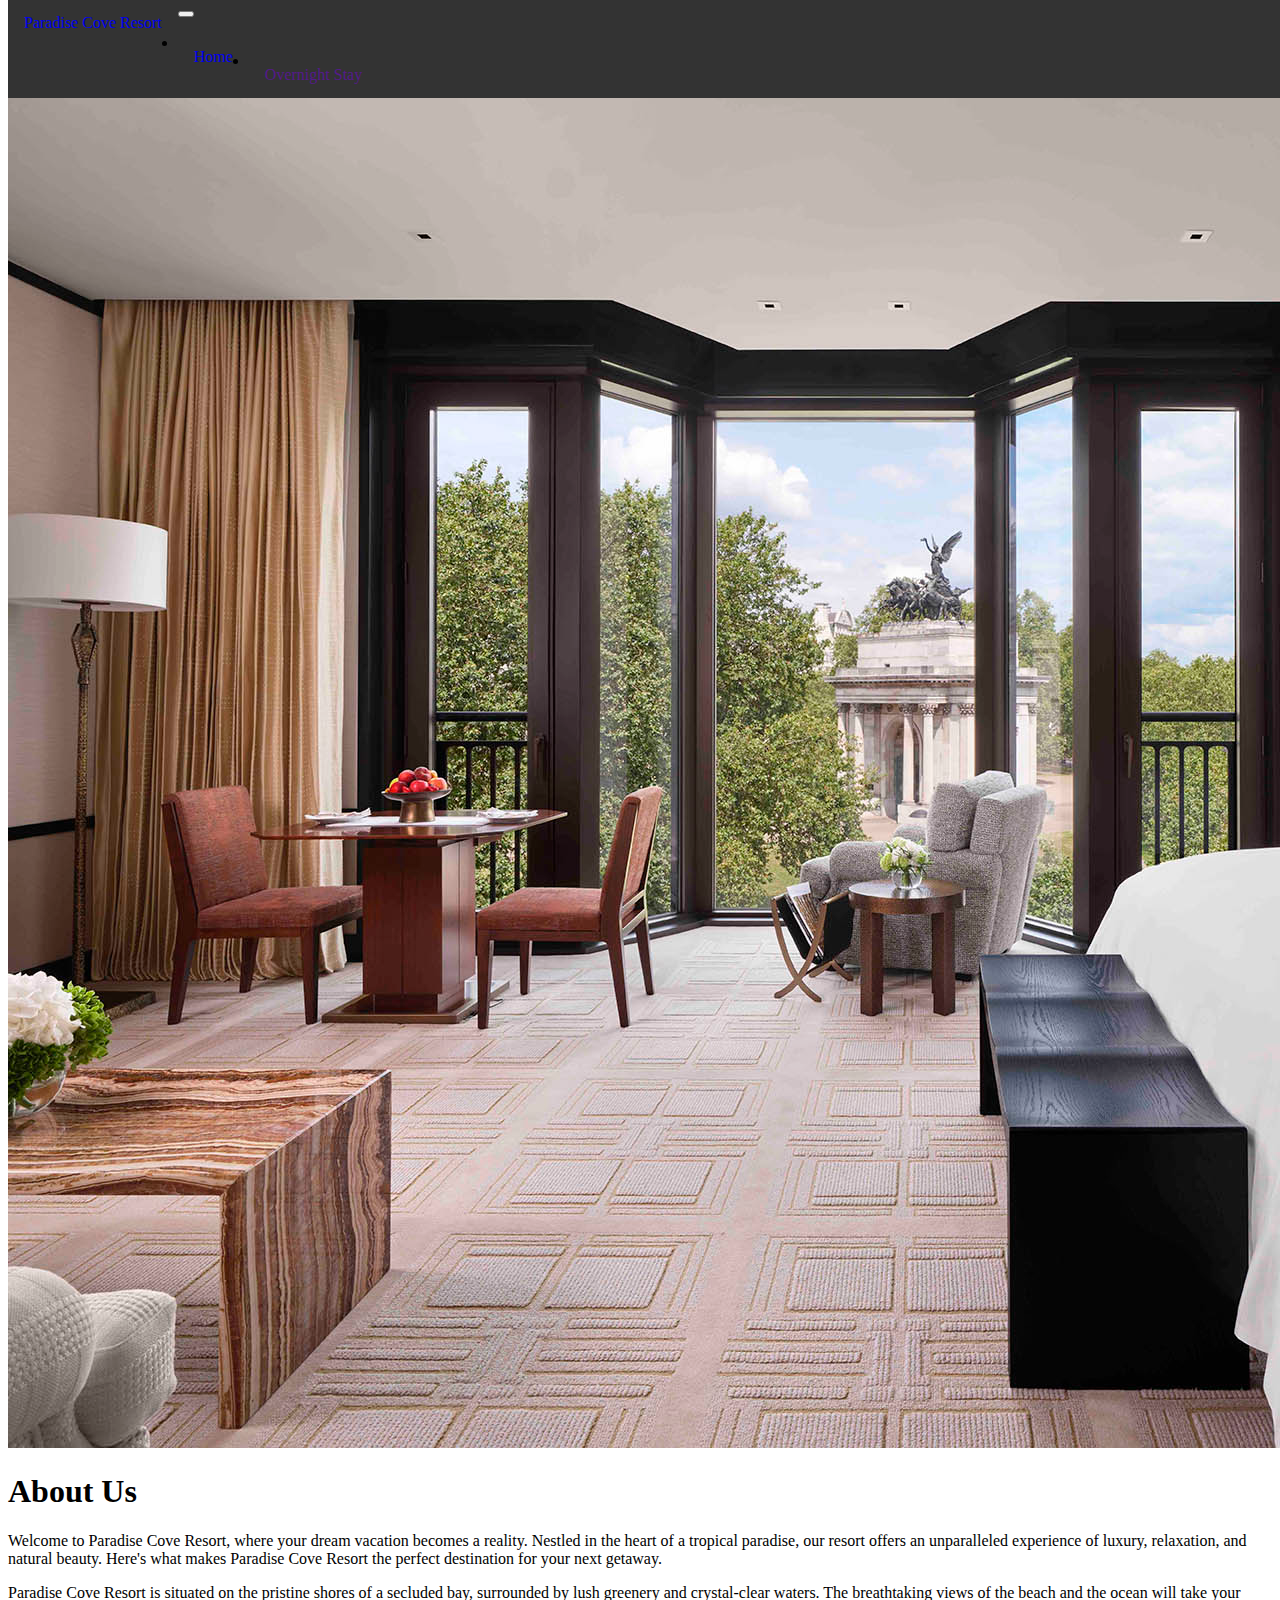
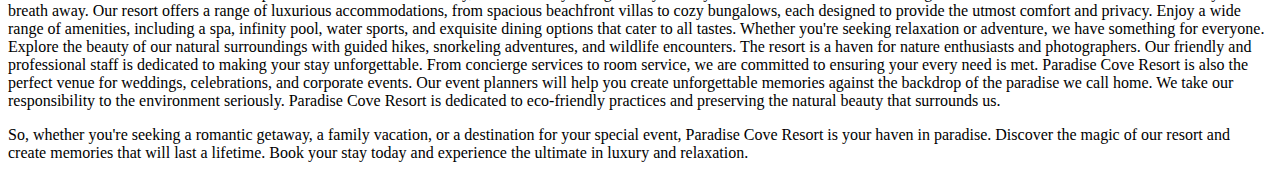
==== index.html @ 2df81974 "Basic layout of html, added css, starting my second page" ====
<!DOCTYPE html>
<html lang="en">
  <head>
    <meta charset="UTF-8" />
    <meta name="viewport" content="width=device-width, initial-scale=1.0" />
    <title>Document</title>

    <link
      href="https://cdn.jsdelivr.net/npm/bootstrap@5.3.2/dist/css/bootstrap.min.css"
      rel="stylesheet"
      integrity="sha384-T3c6CoIi6uLrA9TneNEoa7RxnatzjcDSCmG1MXxSR1GAsXEV/Dwwykc2MPK8M2HN"
      crossorigin="anonymous"
    />

    <link href="css/style.css" rel="stylesheet" />
  </head>
  <body>
    <nav class="navbar navbar-expand-lg bg-dark" data-bs-theme="dark">
      <div class="container-fluid">
        <a class="navbar-brand" href="#">Paradise Cove Resort</a>
        <button
          class="navbar-toggler"
          type="button"
          data-bs-toggle="collapse"
          data-bs-target="#navbarSupportedContent"
          aria-controls="navbarSupportedContent"
          aira-expanded="false"
          aria-label="Toggle navigation"
        >
          <span class="navbar-toggler-icon"></span>
        </button>
        <div class="collapse navbar-collapse" id="navbarSupportedContent">
          <ul class="navbar-nav ms-auto">
            <li class="nav-item">
              <a class="nav-link active" href="index.html">Home</a>
            </li>
            <li class="nav-item">
              <a class="nav-link" href="">Overnight Stay</a>
            </li>
          </ul>
        </div>
      </div>
    </nav>

    <main>
      <section>
      
          <img
            src="images/Hotel.jpg"
            class="img-fluid"
            alt="Responsive image"
          />
        
      </section>

      <section>
        <div class="text-center mt-4">
          <h1>About Us</h1>
          <p>
            Welcome to Paradise Cove Resort, where your dream vacation becomes a
            reality. Nestled in the heart of a tropical paradise, our resort
            offers an unparalleled experience of luxury, relaxation, and natural
            beauty. Here's what makes Paradise Cove Resort the perfect
            destination for your next getaway.
          </p>
        </div>
      </section>

      <section>
        <div class="text-center mt-5">
          <p>
            Paradise Cove Resort is situated on the pristine shores of a
            secluded bay, surrounded by lush greenery and crystal-clear waters.
            The breathtaking views of the beach and the ocean will take your
            breath away. Our resort offers a range of luxurious accommodations,
            from spacious beachfront villas to cozy bungalows, each designed to
            provide the utmost comfort and privacy. Enjoy a wide range of
            amenities, including a spa, infinity pool, water sports, and
            exquisite dining options that cater to all tastes. Whether you're
            seeking relaxation or adventure, we have something for everyone.
            Explore the beauty of our natural surroundings with guided hikes,
            snorkeling adventures, and wildlife encounters. The resort is a
            haven for nature enthusiasts and photographers. Our friendly and
            professional staff is dedicated to making your stay unforgettable.
            From concierge services to room service, we are committed to
            ensuring your every need is met. Paradise Cove Resort is also the
            perfect venue for weddings, celebrations, and corporate events. Our
            event planners will help you create unforgettable memories against
            the backdrop of the paradise we call home. We take our
            responsibility to the environment seriously. Paradise Cove Resort is
            dedicated to eco-friendly practices and preserving the natural
            beauty that surrounds us.
          </p>
        </div>
      </section>

      <section>
        <div class="text-center mt-5">
          <p>
            So, whether you're seeking a romantic getaway, a family vacation, or
            a destination for your special event, Paradise Cove Resort is your
            haven in paradise. Discover the magic of our resort and create
            memories that will last a lifetime. Book your stay today and
            experience the ultimate in luxury and relaxation.
          </p>
        </div>
      </section>
    </main>
  </body>
</html>
---- css/style.css ----
/* nav bar stays ontop*/
.navbar {
    overflow: hidden;
    background-color: #333;
    position: fixed;
    top: 0;
    width: 100%;
}

.navbar a {
    float: left;
    display: block;
    text-align: center;
    padding: 14px 16px;
    text-decoration: none;
}

body {
    font-family: Cambria, Cochin, Georgia, Times, 'Times New Roman', serif;
}
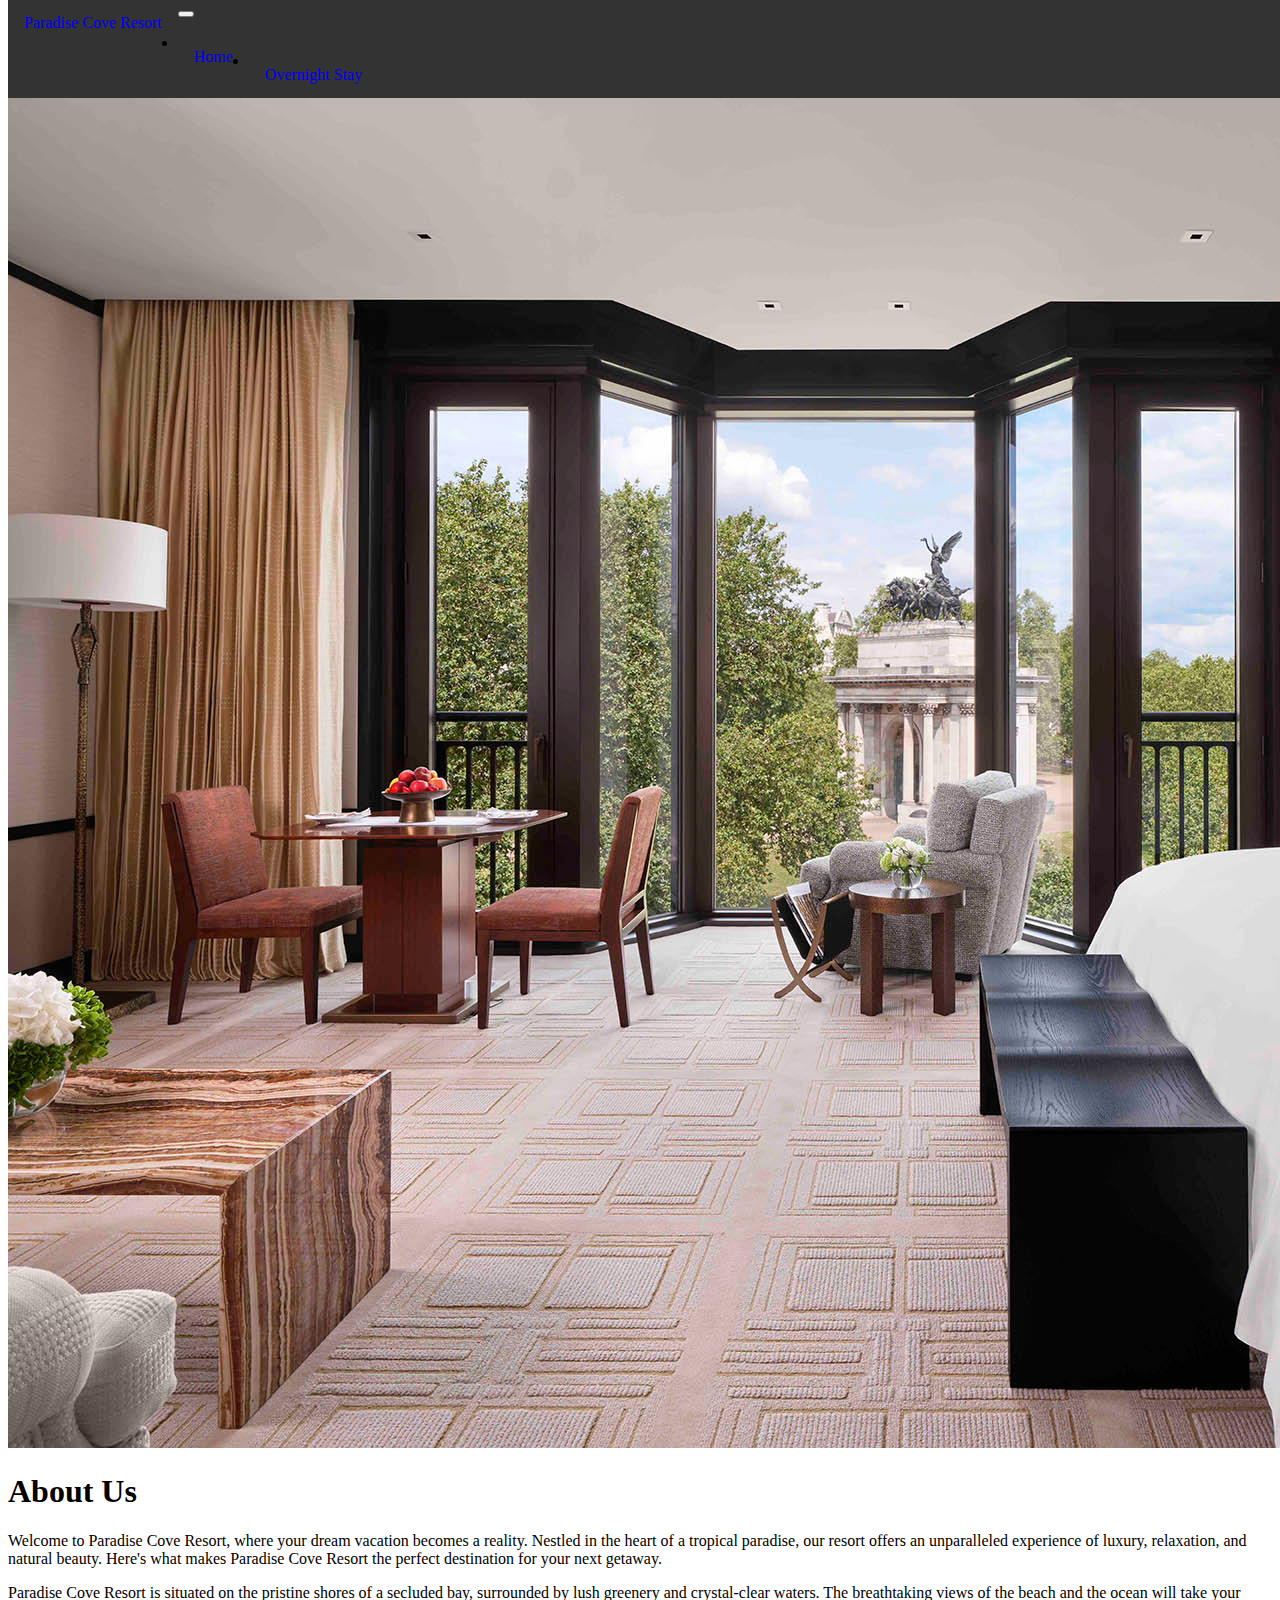
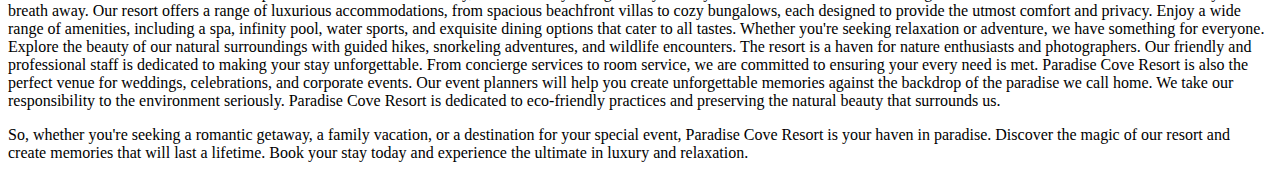
==== commit 55c9203c: "Started second page, almost completed with all the required fields" ====
--- a/index.html
+++ b/index.html
@@ -35,7 +35,7 @@
               <a class="nav-link active" href="index.html">Home</a>
             </li>
             <li class="nav-item">
-              <a class="nav-link" href="">Overnight Stay</a>
+              <a class="nav-link" href="overnight.html">Overnight Stay</a>
             </li>
           </ul>
         </div>
